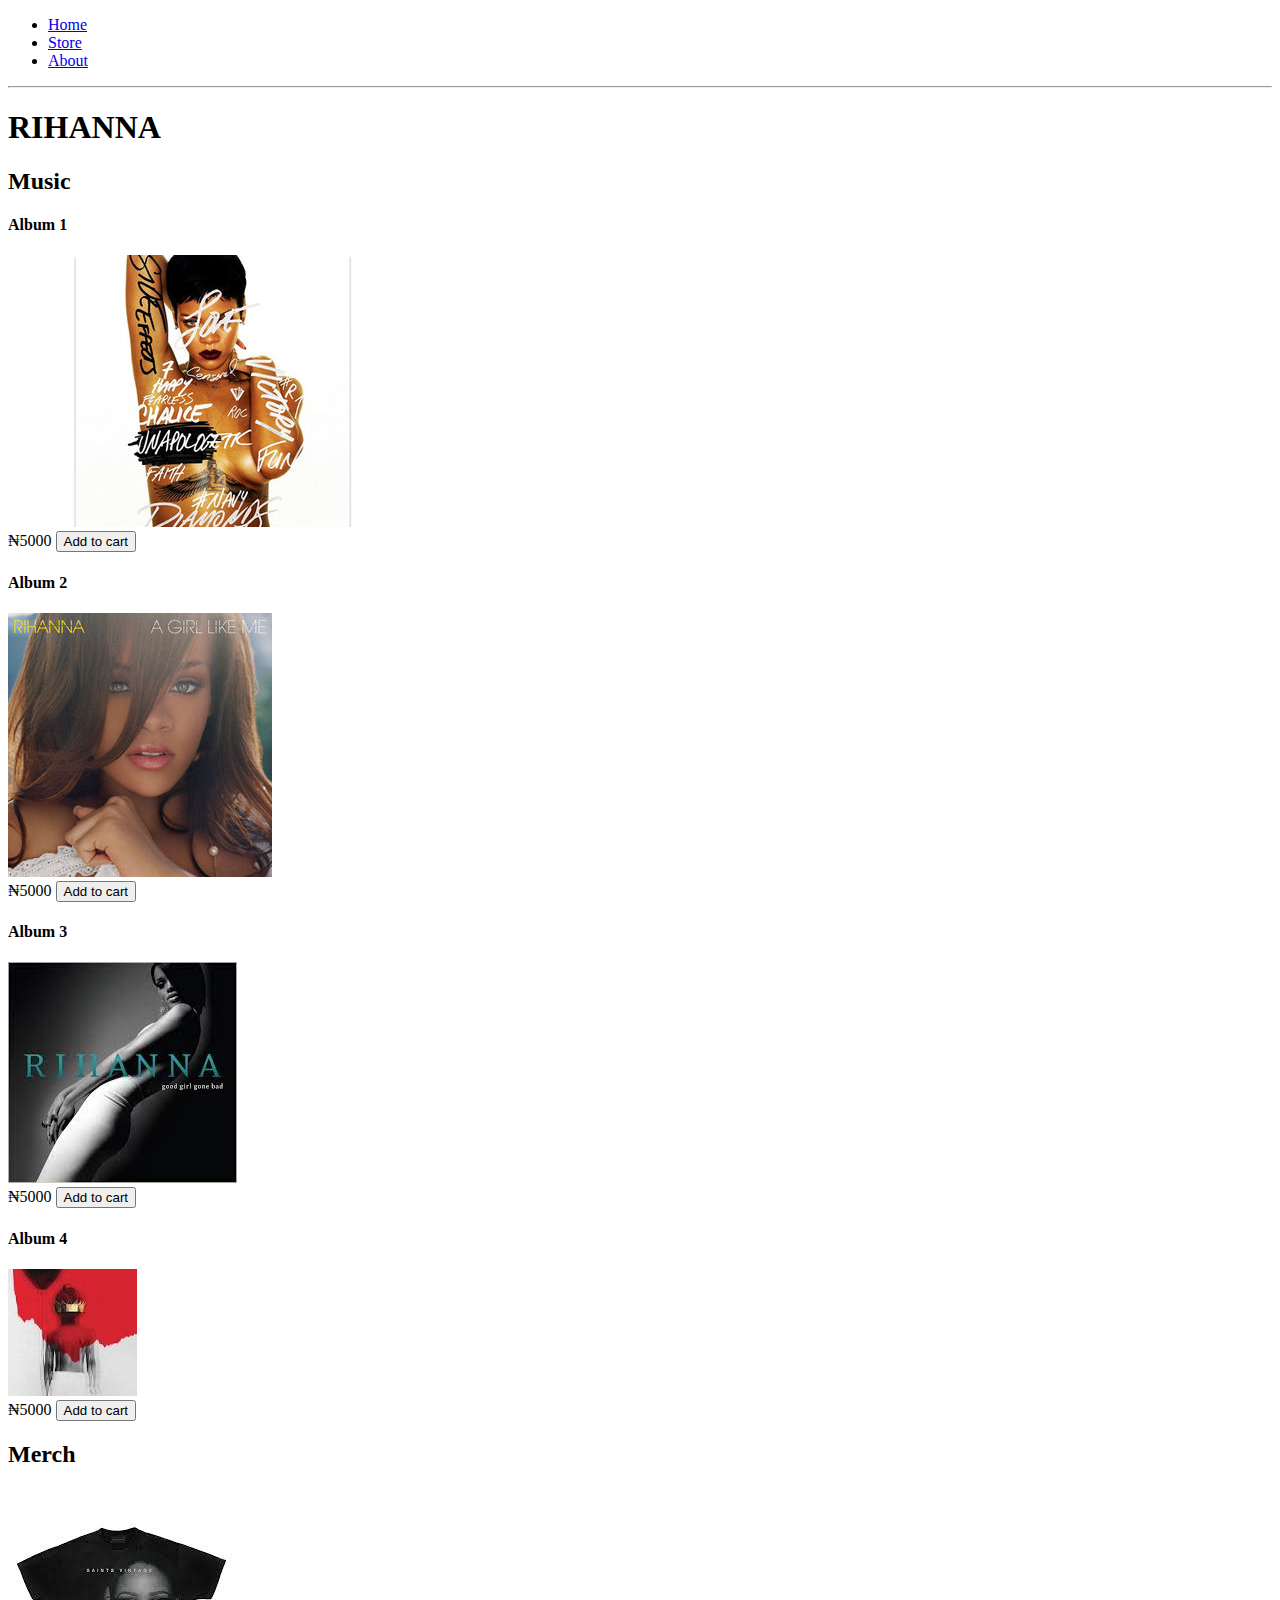
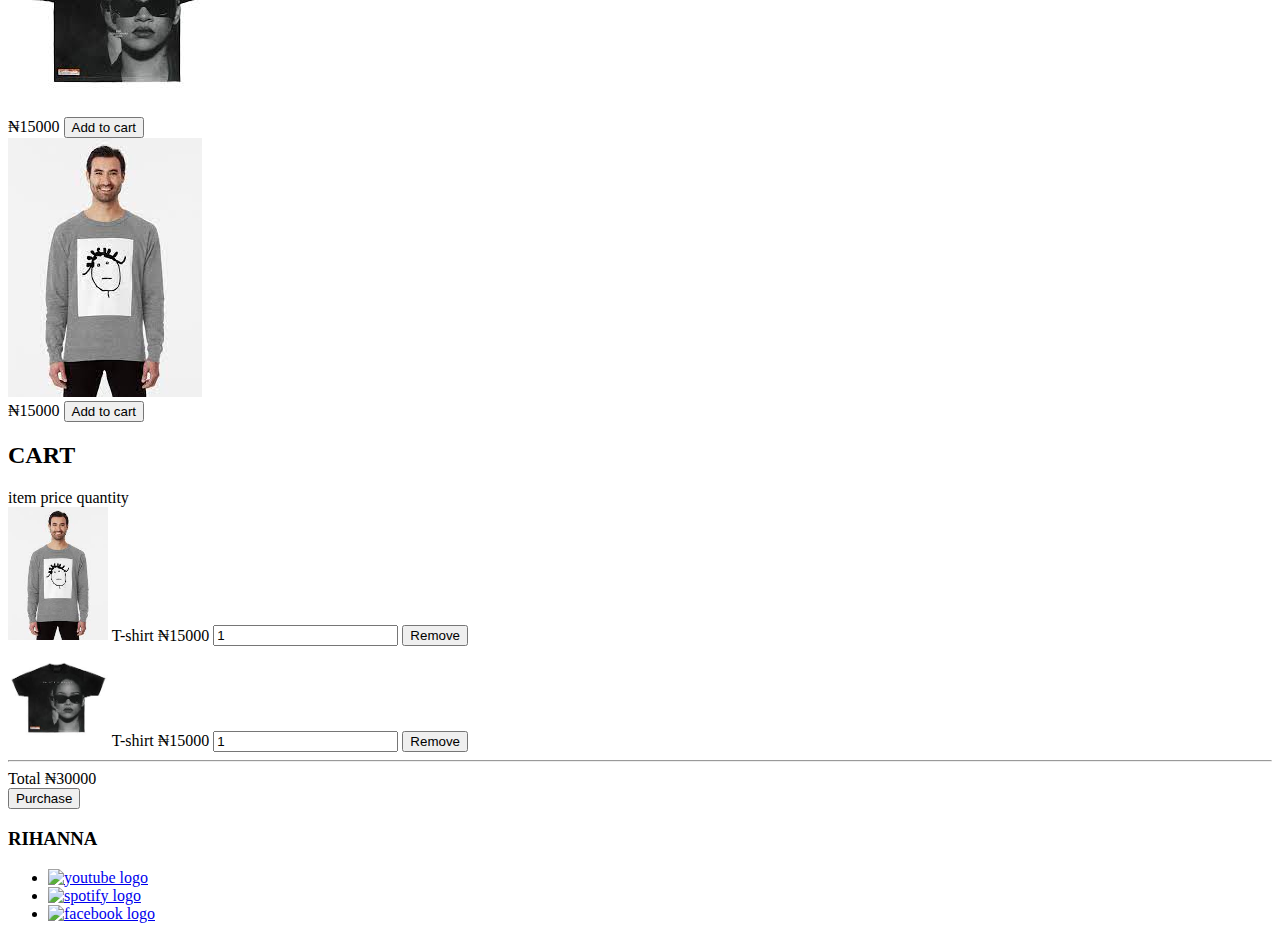
==== store.html @ 9774a027 "initial commit" ====
<!DOCTYPE html>
<html lang="en">
<head>
  <meta charset="UTF-8">
  <meta http-equiv="X-UA-Compatible" content="IE=edge">
  <meta name="viewport" content="width=device-width, initial-scale=1.0">
  <title>The Artist</title>
</head>
<body>
  <header class="container">
    <nav>
      <ul>
        <li><a href="index.html">Home</a></li>
        <li><a href="store.html">Store</a></li>
        <li><a href="About.html">About</a></li>
      </ul>
    </nav>
    <hr>
    <h1>RIHANNA</h1>
  </header>
    <section>
      <h2>Music</h2>
        <div>
          <div>
            <h4>Album 1</h4>
            <img src="/image/2603359-rihanna-side-effects-r7-album-cover-617-409.jpg" alt="">
            <div>
              <span>&#8358;5000</span>
              <button type="button">Add to cart</button>
            </div>
          </div>
        
          <div>
            <h4>Album 2</h4>
            <img src="/image/264x264.jpg" alt="">
            <div>
              <span>&#8358;5000</span>
              <button type="button">Add to cart</button>
            </div>
          </div>

          <div>
            <h4>Album 3</h4>
            <img src="/image/download (1).jpg" alt="">
            <div>
              <span>&#8358;5000</span>
              <button type="button">Add to cart</button>
            </div>
          </div>

          <div>
            <h4>Album 4</h4>
            <img src="/image/download.jpg" alt="">
            <div>
              <span>&#8358;5000</span>
              <button>Add to cart</button>
            </div>
          </div>
    </section> 
    <section>     
      <h2>Merch</h2>
        <div>
          <img src="/image/images (1).jpg" alt="">
          <div>
            <span>&#8358;15000</span>
            <button type="button">Add to cart</button>
          </div>
        </div>
        <div>
          <img src="/image/images.jpg" alt="">
          <div>
            <span>&#8358;15000</span>
            <button type="button">Add to cart</button>
          </div>
        </div>
    </section>
      
      
      
    <section>
          <h2>CART</h2>
          <span>item</span>
          <span>price</span>
          <span>quantity</span>
        
          <div>
            <img src="/image/images.jpg" alt="" width="100">
            <span>T-shirt</span>
            <span>&#8358;15000</span>
            <input type="number" value=1>
            <button type="button">Remove</button>
          </div>
          <div>
            <img src="/image/images (1).jpg" alt="" width="100">
            <span>T-shirt</span>
              <span>&#8358;15000</span>
              <input type="number" value=1>
              <button type="button">Remove</button>
          </div>
          <hr>
          <div>
            <span>Total</span>
            <span>&#8358;30000</span>
          </div>
          <div><button type="button">Purchase</button></div>
      
    </section>
  <footer>
    <h3>RIHANNA</h3>
    <nav>
      <ul>
        <li><a href="https://www.youtube.com/"><img src='/image/youtube-logo-png-3563.png' alt="youtube logo"></a></li>
        <li><a href="https://open.spotify.com/"><img src='/image/spotify-icon-png-15382.png' alt="spotify logo"></a></li>
        <li><a href="https://web.facebook.com/login/?_rdc=1&_rdr"><img src='/image/facebook-logo-png-4.png'alt="facebook logo"></a></li>
      </ul>
    </nav>
    
  </footer>
</body>
</html>
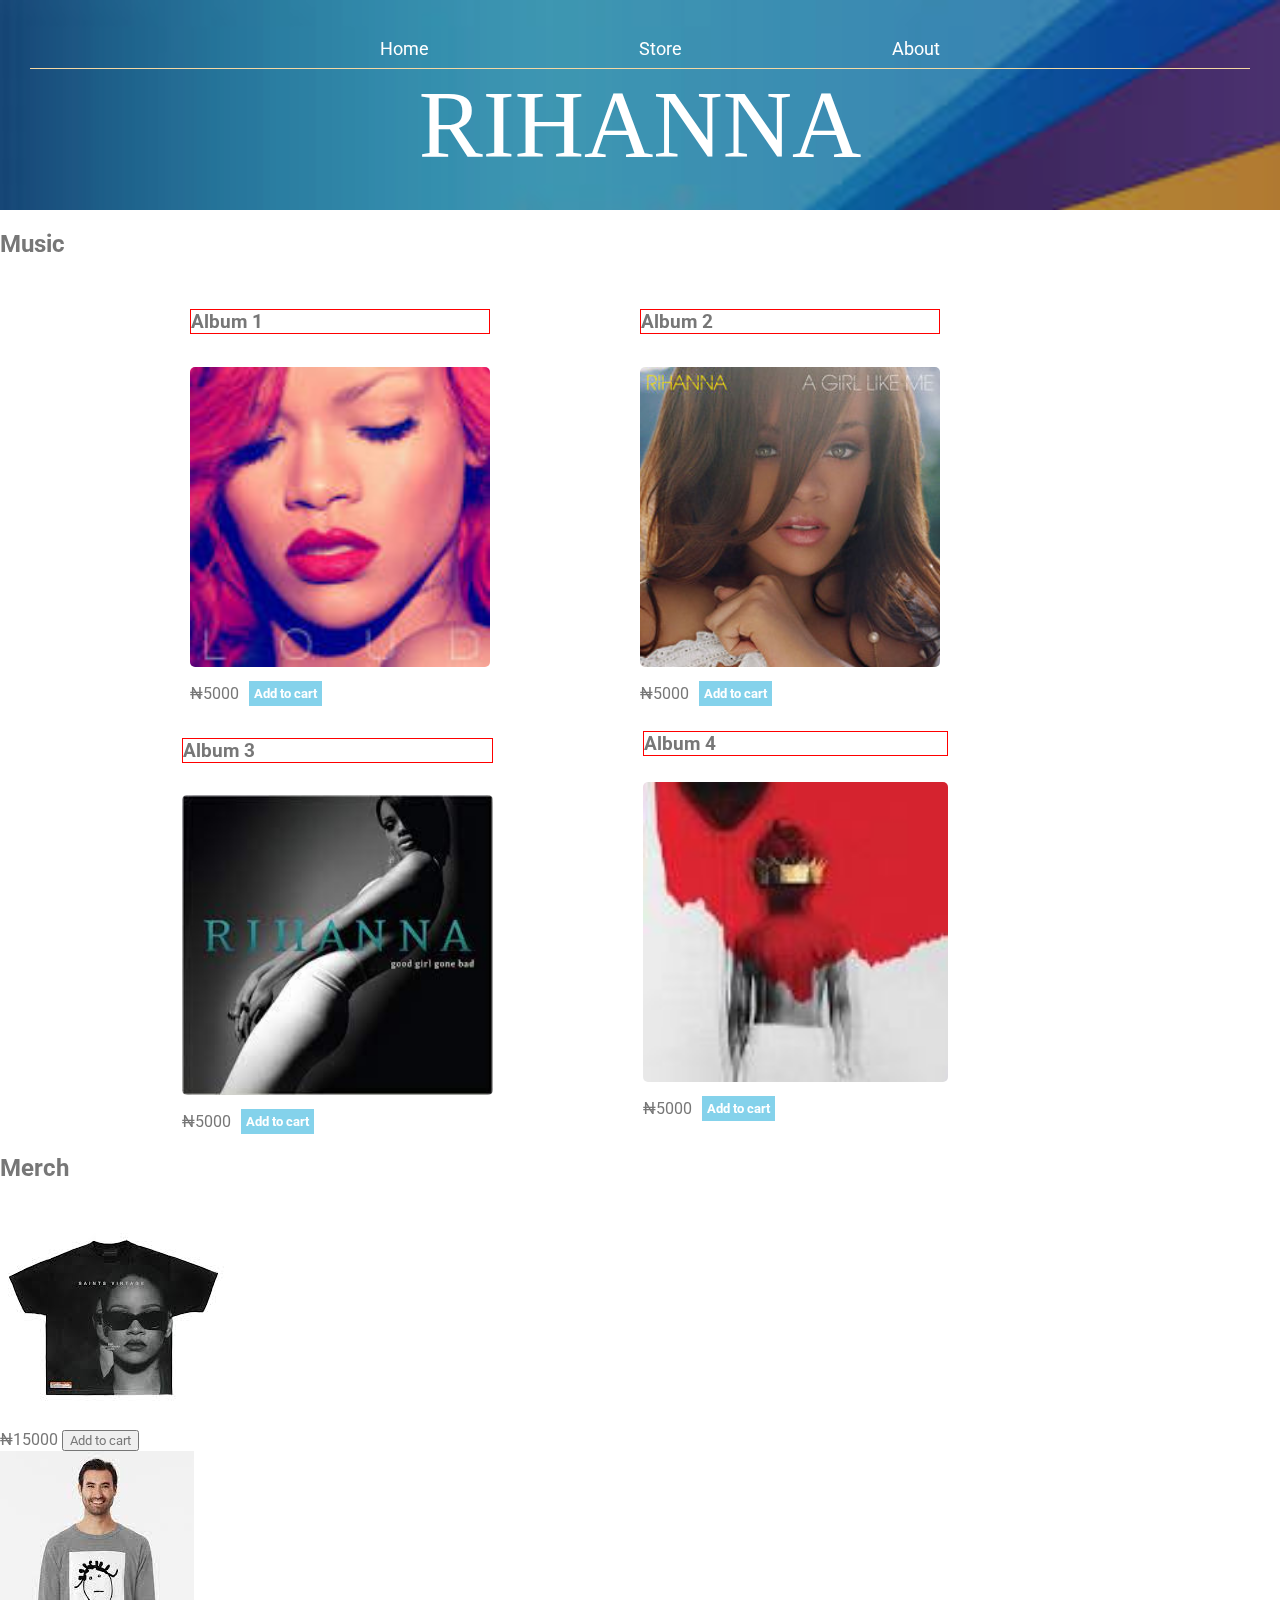
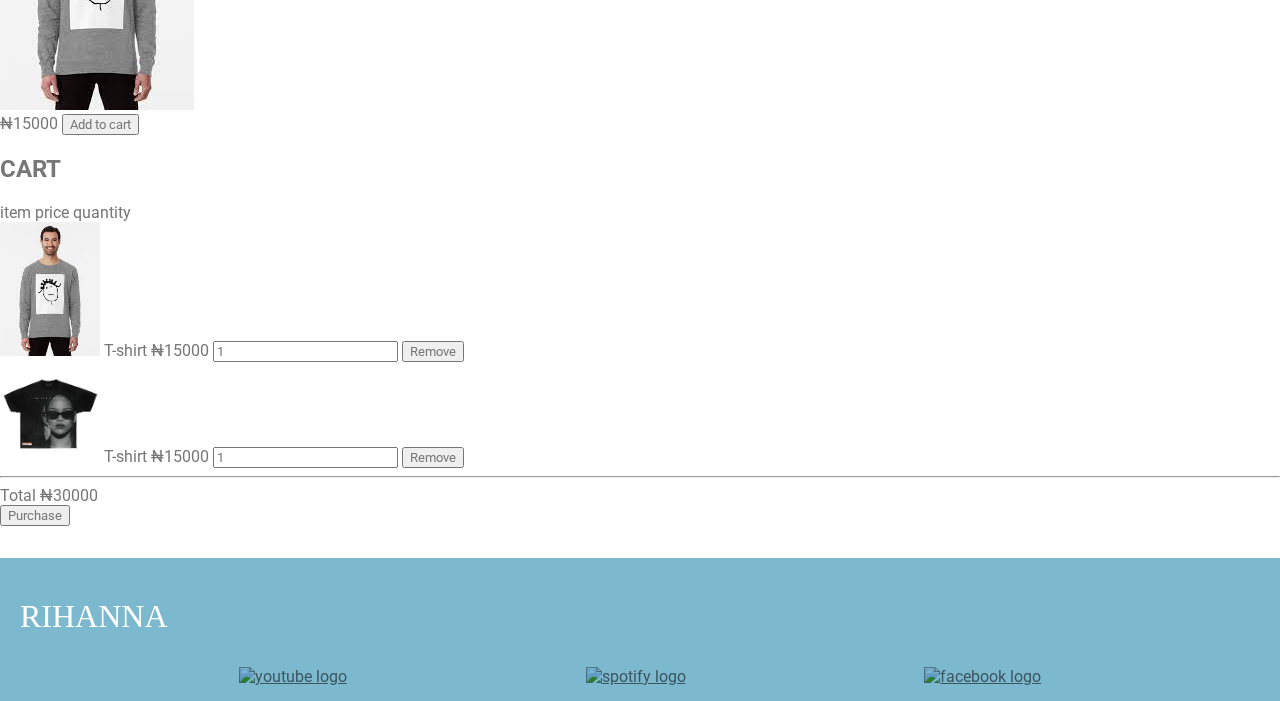
==== commit 3d92c224: "exchanged album cover and styled the album section" ====
--- a/store.html
+++ b/store.html
@@ -5,75 +5,83 @@
   <meta http-equiv="X-UA-Compatible" content="IE=edge">
   <meta name="viewport" content="width=device-width, initial-scale=1.0">
   <title>The Artist</title>
+  <link rel="preconnect" href="https://fonts.googleapis.com">
+  <link rel="preconnect" href="https://fonts.gstatic.com" crossorigin>
+  <link href="https://fonts.googleapis.com/css2?family=Passions+Conflict&family=Roboto&display=swap" rel="stylesheet">
+  <link href="https://fonts.googleapis.com/css2?family=Passions+Conflict&family=Roboto&family=Tinos:ital@1&display=swap" rel="stylesheet">
+  <link rel="stylesheet" href="style.css">
 </head>
 <body>
-  <header class="container">
-    <nav>
+  <header class="main-header">
+    <nav class="nav main-nav">
       <ul>
         <li><a href="index.html">Home</a></li>
         <li><a href="store.html">Store</a></li>
         <li><a href="About.html">About</a></li>
       </ul>
     </nav>
-    <hr>
-    <h1>RIHANNA</h1>
+    <h1 class="artist-header artist-header-large">RIHANNA</h1>
   </header>
     <section>
       <h2>Music</h2>
-        <div>
+    <div class="music-flex">
+            <div class="shop-item">
+              <h5 class="shop-item-title">Album 1</h5>
+              <img class="shop-item-image" src="image/album cover.jpg" alt="Album Cover">
+                <div class="shop-item-details">
+                  <span class="shop-item-price">&#8358;5000</span>
+                  <button class="tour-button shop-item-button"type="button">Add to cart</button>
+                </div>
+            </div>
+          
+            <div class="shop-item">
+              <h5 class="shop-item-title">Album 2</h5>
+              <img class="shop-item-image" src="/image/264x264.jpg" alt="Album Cover">
+              <div class="shop-item-details">
+                <span class="shop-item-price">&#8358;5000</span>
+                <button class="tour-button shop-item-button"type="button">Add to cart</button>
+              </div>
+            </div>
+
+            <div class="shop-item">
+              <h5 class="shop-item-title">Album 3</h5>
+              <img class="shop-item-image" src="/image/download (1).jpg" alt="">
+              <div class="shop-item-details">
+                <span class="shop-item-price">&#8358;5000</span>
+                <button class="tour-button shop-item-button"type="button">Add to cart</button>
+              </div>
+            </div>
+
+            <div class="shop-item">
+              <h4 class="shop-item-title">Album 4</h4>
+              <img class="shop-item-image" src="/image/download.jpg" alt="">
+              <div class="shop-item-details">
+                <span class="shop-item-price">&#8358;5000</span>
+                <button class="tour-button shop-item-button">Add to cart</button>
+              </div>
+            </div>
+          </div>
+      </section> 
+      <section>     
+        <h2>Merch</h2>
           <div>
-            <h4>Album 1</h4>
-            <img src="/image/2603359-rihanna-side-effects-r7-album-cover-617-409.jpg" alt="">
+            <img src="/image/images (1).jpg" alt="">
             <div>
-              <span>&#8358;5000</span>
+              <span>&#8358;15000</span>
               <button type="button">Add to cart</button>
             </div>
           </div>
-        
           <div>
-            <h4>Album 2</h4>
-            <img src="/image/264x264.jpg" alt="">
+            <img src="/image/images.jpg" alt="">
             <div>
-              <span>&#8358;5000</span>
+              <span>&#8358;15000</span>
               <button type="button">Add to cart</button>
             </div>
-          </div>
 
-          <div>
-            <h4>Album 3</h4>
-            <img src="/image/download (1).jpg" alt="">
-            <div>
-              <span>&#8358;5000</span>
-              <button type="button">Add to cart</button>
-            </div>
-          </div>
-
-          <div>
-            <h4>Album 4</h4>
-            <img src="/image/download.jpg" alt="">
-            <div>
-              <span>&#8358;5000</span>
-              <button>Add to cart</button>
-            </div>
-          </div>
-    </section> 
-    <section>     
-      <h2>Merch</h2>
-        <div>
-          <img src="/image/images (1).jpg" alt="">
-          <div>
-            <span>&#8358;15000</span>
-            <button type="button">Add to cart</button>
-          </div>
-        </div>
-        <div>
-          <img src="/image/images.jpg" alt="">
-          <div>
-            <span>&#8358;15000</span>
-            <button type="button">Add to cart</button>
-          </div>
-        </div>
-    </section>
+    </div>
+          
+    
+  </section>
       
       
       
@@ -105,10 +113,10 @@
           <div><button type="button">Purchase</button></div>
       
     </section>
-  <footer>
-    <h3>RIHANNA</h3>
+  <footer class="main-footer">
+    <h3 class="name-footer">RIHANNA</h3>
     <nav>
-      <ul>
+      <ul class="main-footer-container">
         <li><a href="https://www.youtube.com/"><img src='/image/youtube-logo-png-3563.png' alt="youtube logo"></a></li>
         <li><a href="https://open.spotify.com/"><img src='/image/spotify-icon-png-15382.png' alt="spotify logo"></a></li>
         <li><a href="https://web.facebook.com/login/?_rdc=1&_rdr"><img src='/image/facebook-logo-png-4.png'alt="facebook logo"></a></li>
--- a/style.css
+++ b/style.css
@@ -0,0 +1,229 @@
+*{
+  box-sizing: border-box;
+  font-family: Roboto;
+  color:#777;
+  
+}
+html,body{
+  margin: 0;
+  padding: 0;
+}
+
+/* nav styling */
+.nav ul{
+  margin: 0;
+
+}
+.nav li{
+  display: inline;
+ 
+}
+.nav a{
+  padding: .5em;
+  color: white;
+  text-decoration: none;
+  display: inline-block;
+}
+
+.nav a:hover{
+  color: #f4d8a4;
+}
+
+.main-nav{
+  font-size: 1.1em;
+  text-align: center;
+  border-bottom: 1px solid #f4d8a4
+}
+
+.main-nav li{
+  padding: 0 8%;
+}
+.main-header{
+  background-image:url('image/background.jpg');
+  background-size: cover;
+  background-color: rgba(0, 0, 0, 0.3);
+  background-blend-mode: multiply;
+  padding: 30px;
+}
+
+/* header styling */
+.artist-header{
+  text-align:center;
+  margin:0;
+  font-size:3em;
+  font-family: "Tinos";
+  font-weight: normal;
+  color:#fff;
+}
+
+
+.artist-header-large{
+  font-size: 6em;
+}
+
+/* section styling */
+
+.content-section{
+  margin:1%;
+}
+.container{
+  max-width: 900px;
+  margin: 5% auto;
+  padding: 0 10px;
+}
+.section-header{
+  font-weight: normal;
+  font-family:Tinos;
+  color: rgb(87, 84, 84);
+  font-size: 2em;
+  margin-left:15px;
+}
+
+/* image styling */
+.content-image{
+  float:left;
+  height: 450px;
+  width:450px;
+  border-radius: 10px;
+  margin:0 13px 8px;
+}
+
+article p{
+  line-height:1.5 ;
+  font-size:1.2em;
+  text-align: justify;
+}
+/* footer styling */
+.main-footer{
+  background-color: rgb(125, 185, 206);
+}
+.main-footer-container img{
+  mix-blend-mode: multiply;
+  width: 50px;
+  height: 50px;
+  margin: 0 0 15px;
+}
+.main-footer-container{
+display: flex;
+margin: 0;
+padding: 0;
+list-style: none;
+flex-wrap: wrap; 
+justify-content: space-evenly;
+}
+
+.name-footer{
+  color: #fff;
+  font-size: 2em;
+  padding: 40px 0px 0px 20px;
+  font-family:"Tinos";
+  font-weight: normal;
+}
+
+/* Button */
+.btn{
+  text-align: center;
+  vertical-align: middle;
+  padding: 10px 15px;
+  cursor: pointer;
+
+}
+
+.btn-header{
+border-radius: 5px;
+border: #f4d8a4 1px solid;
+background-color: rgba(255, 255, 255, .1);
+transition: 0.2s;
+color:#fff;
+padding:10px 30px;
+font-size: 15px;
+display: block;
+margin: 0 auto;
+}
+.btn-header:hover{
+  background-color: #f4d8a4;
+}
+
+.btn-play{
+  display: block;
+  margin: 10px auto;
+  padding:8px 23px;
+  border-radius: 4px;
+  border: #f4d8a4 1px solid;
+  background-color: rgba(255, 255, 255, .1);
+  color: red;
+  cursor: pointer;
+}
+
+.tours-row{
+  border-bottom: 1px rgb(230, 211, 211) solid;
+  padding: 15px 0;
+
+}
+.tours-row:nth-child(5){
+  border-bottom: none;
+}
+
+/* Tour items */
+
+.tour-item{
+  display: inline-block;
+
+}
+
+.tour-date{
+  color: rgb(56, 50, 50);
+  font-weight: bold;
+ width: 12%;
+}
+
+.tour-city{
+  width: 20%;
+}
+
+.tour-button{
+  padding: 5px;
+  background-color:rgb(132, 210, 235);
+  color:#fff;
+  border: none;
+  font-weight: bold;
+}
+.tour-div{
+  margin: 0 auto;
+}
+
+/* Store styling */
+.shop-item{
+  margin-right: 150px;
+}
+
+.shop-item-title{
+  width: 100%;
+  font-size: 1.2em;
+  border: red solid 1px;
+  vertical-align: bottom;
+  
+
+}
+
+.shop-item-image{
+  height: 300px;
+  border-radius: 5px;
+}
+
+.shop-item-details{
+  display: flex;
+  align-items: center;
+  margin-top: 10px;
+}
+
+.shop-item-price{
+padding-right: 10px;
+}
+
+.music-flex{
+  display: flex;
+  flex-wrap: wrap;
+  justify-content: center;
+}
+
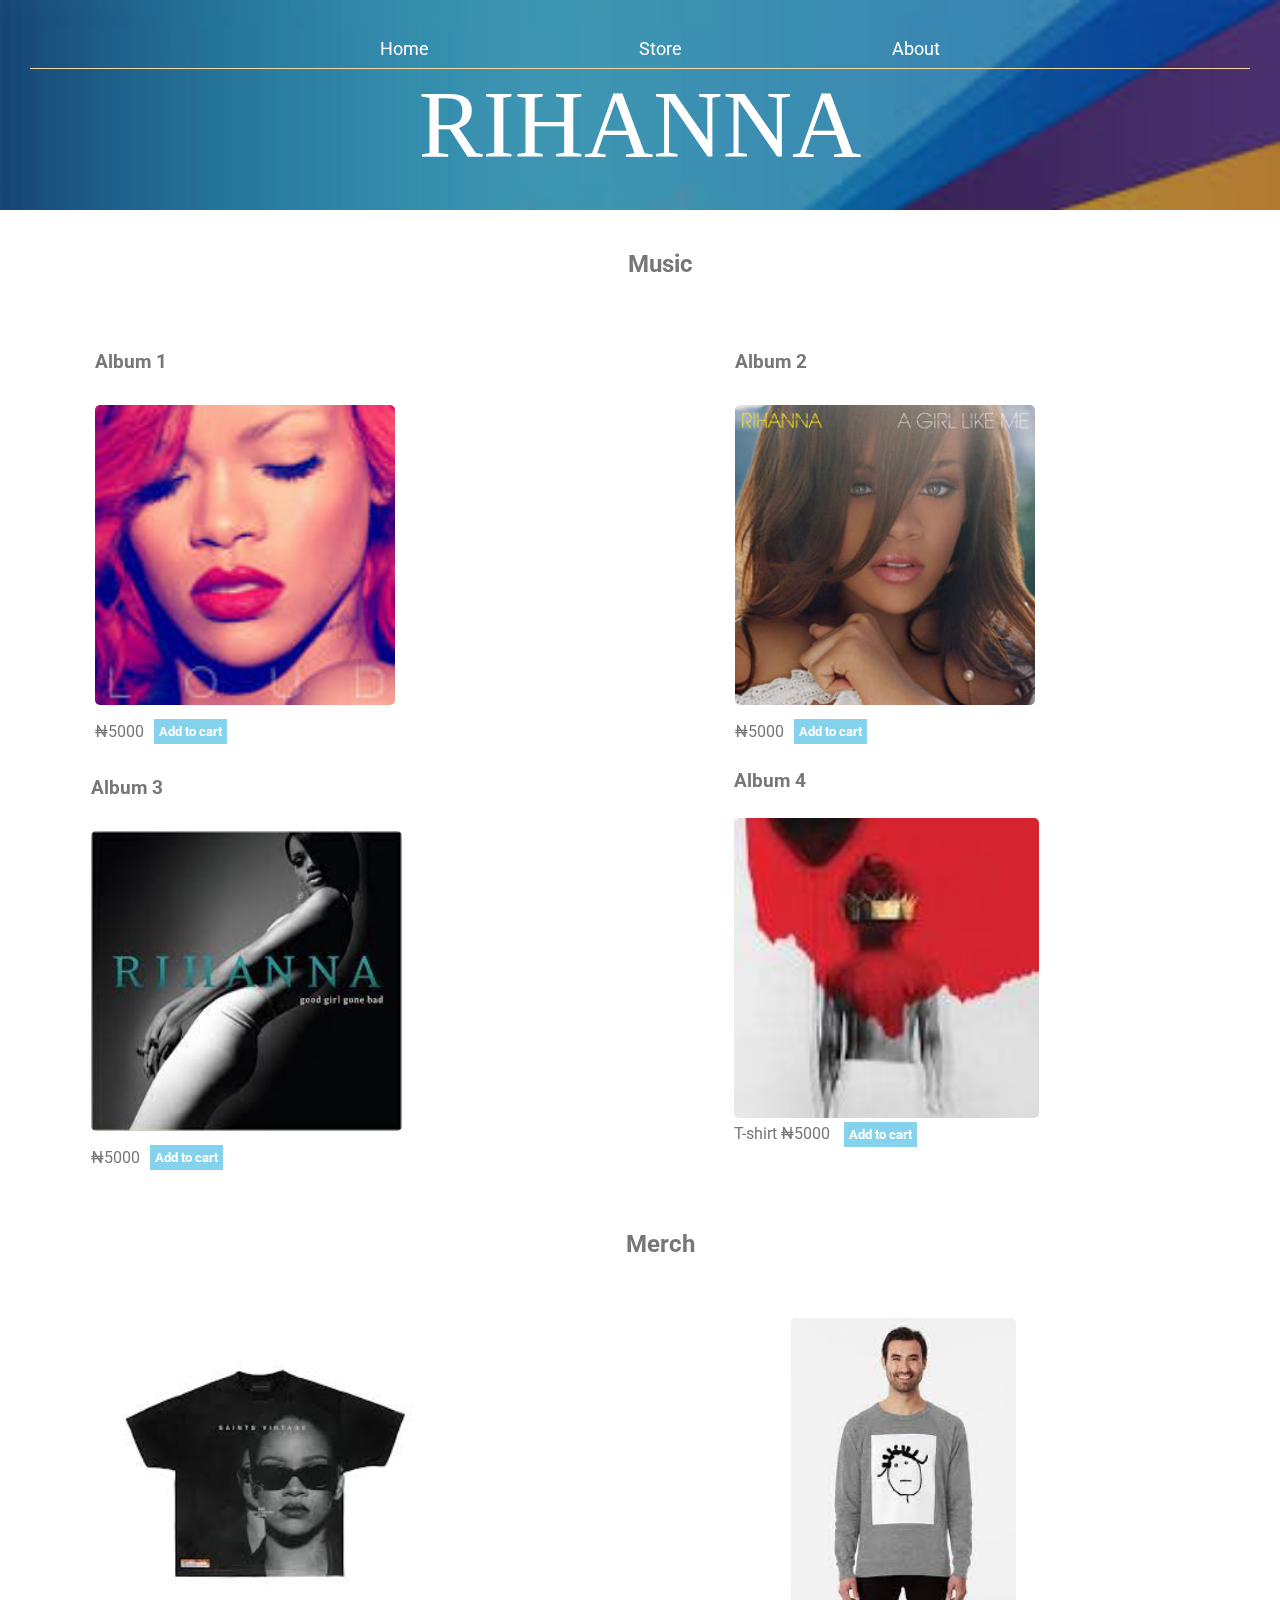
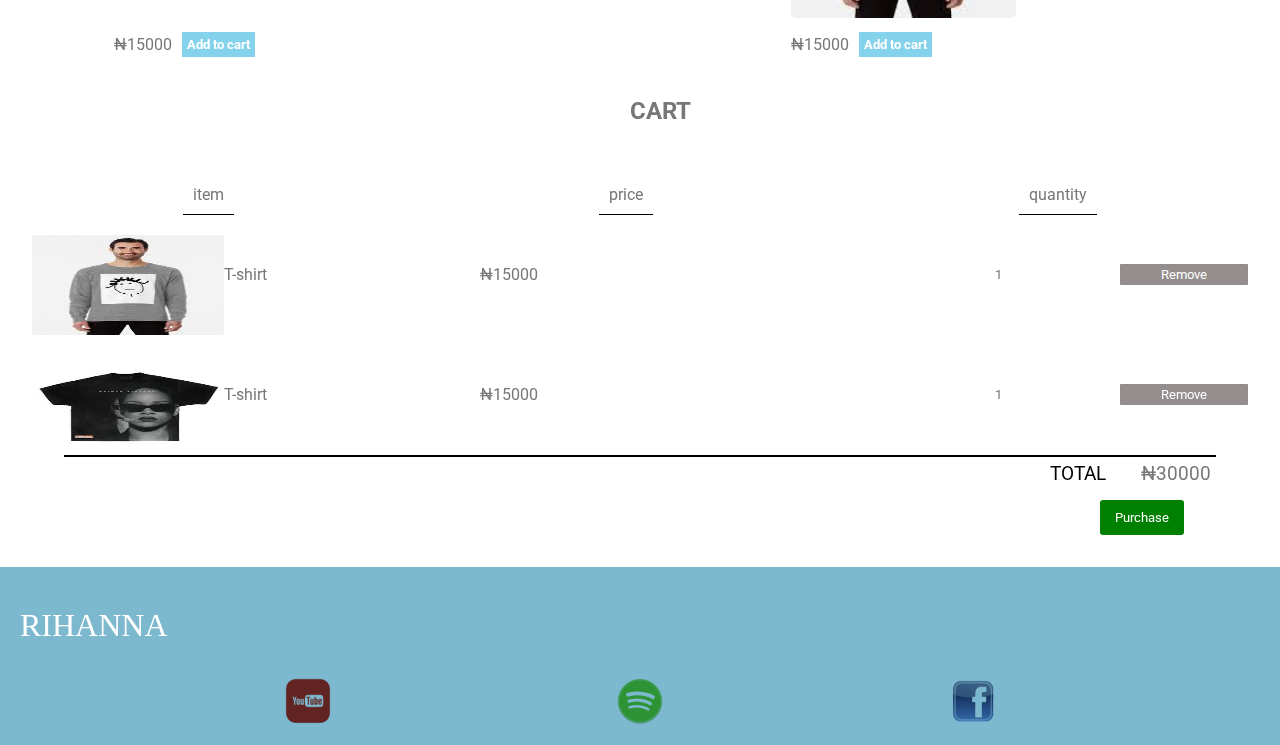
==== commit a319ce75: "completed first outlook" ====
--- a/store.html
+++ b/store.html
@@ -23,8 +23,8 @@
     <h1 class="artist-header artist-header-large">RIHANNA</h1>
   </header>
     <section>
-      <h2>Music</h2>
-    <div class="music-flex">
+      <h2 class="section-category-header">Music</h2>
+      <div class="music-flex">
             <div class="shop-item">
               <h5 class="shop-item-title">Album 1</h5>
               <img class="shop-item-image" src="image/album cover.jpg" alt="Album Cover">
@@ -55,74 +55,83 @@
             <div class="shop-item">
               <h4 class="shop-item-title">Album 4</h4>
               <img class="shop-item-image" src="/image/download.jpg" alt="">
-              <div class="shop-item-details">
+              <div class="cart-item-details">  
+                <span>T-shirt</span>
                 <span class="shop-item-price">&#8358;5000</span>
-                <button class="tour-button shop-item-button">Add to cart</button>
+                <button class="tour-button shop-item-button"type="button">Add to cart</button>
+              </div>
               </div>
             </div>
           </div>
-      </section> 
-      <section>     
-        <h2>Merch</h2>
-          <div>
-            <img src="/image/images (1).jpg" alt="">
-            <div>
-              <span>&#8358;15000</span>
-              <button type="button">Add to cart</button>
+    </section> 
+
+    <section> 
+          <div class="section-category-header">
+            <h2>Merch</h2>
+          </div>
+          
+          <div class="music-flex"> 
+            <div class="shop-item">
+              <img class="shop-item-image"src="/image/images (1).jpg" alt="T-shirt">
+              <div class="shop-item-details">
+                <span class="shop-item-price">&#8358;15000</span>
+                <button class="tour-button shop-item-button"type="button">Add to cart</button>
+              </div>    
             </div>
-          </div>
-          <div>
-            <img src="/image/images.jpg" alt="">
-            <div>
-              <span>&#8358;15000</span>
-              <button type="button">Add to cart</button>
-            </div>
-
-    </div>
-          
-    
-  </section>
+            <div class="shop-item">
+              <img class="shop-item-image"src="/image/images.jpg" alt="T-shirt">
+              <div class="shop-item-details">
+                <span class="shop-item-price">&#8358;15000</span>
+                <button class="tour-button shop-item-button" type="button">Add to cart</button>
+              </div>
+            </div>  
+          </div>      
+    </section>
       
       
       
     <section>
-          <h2>CART</h2>
-          <span>item</span>
-          <span>price</span>
-          <span>quantity</span>
-        
-          <div>
-            <img src="/image/images.jpg" alt="" width="100">
-            <span>T-shirt</span>
-            <span>&#8358;15000</span>
-            <input type="number" value=1>
-            <button type="button">Remove</button>
+          <h2 class="section-category-header">CART</h2>
+          <div class="cart-column-headers">
+            <span class="cart-column">item</span>
+            <span class="cart-column">price</span>
+            <span class="cart-column">quantity</span>
           </div>
-          <div>
-            <img src="/image/images (1).jpg" alt="" width="100">
-            <span>T-shirt</span>
-              <span>&#8358;15000</span>
-              <input type="number" value=1>
-              <button type="button">Remove</button>
+          <!-- <div class="cart-flex"> -->
+              <div class="cart-item">
+                <img  class="cart-item-image"src="/image/images.jpg" alt="">
+                <!-- <div class="cart-item-details">   -->
+                  <span class="cart-item-item">T-shirt</span>
+                  <span class="cart-item-price">&#8358;15000</span>
+                  <input class="cart-item-number"type="number" value=1>
+                  <button class="cart-item-button"type="button">Remove</button>
+                <!-- </div> -->
+              </div>
+          <!-- </div>     -->
+              <div class="cart-item">
+                <img  class="cart-item-image"src="/image/images (1).jpg" alt="">
+                <span class="cart-item-item">T-shirt</span>
+                <span class="cart-item-price">&#8358;15000</span>
+                <input class="cart-item-number"type="number" value=1>
+                <button class="cart-item-button"type="button">Remove</button>  
+         
+          <div class="cart-total">
+            <span class="cart-total-total">TOTAL</span>
+            <span class="cart-total-price">&#8358;30000</span>
           </div>
-          <hr>
-          <div>
-            <span>Total</span>
-            <span>&#8358;30000</span>
+          <div class="cart-purchase">
+            <button class="btn cart-button"type="button">Purchase</button>
           </div>
-          <div><button type="button">Purchase</button></div>
-      
     </section>
-  <footer class="main-footer">
-    <h3 class="name-footer">RIHANNA</h3>
-    <nav>
-      <ul class="main-footer-container">
-        <li><a href="https://www.youtube.com/"><img src='/image/youtube-logo-png-3563.png' alt="youtube logo"></a></li>
-        <li><a href="https://open.spotify.com/"><img src='/image/spotify-icon-png-15382.png' alt="spotify logo"></a></li>
-        <li><a href="https://web.facebook.com/login/?_rdc=1&_rdr"><img src='/image/facebook-logo-png-4.png'alt="facebook logo"></a></li>
-      </ul>
-    </nav>
-    
-  </footer>
+    <footer class="main-footer"> 
+      <h3 class="name-footer">RIHANNA</h3>
+      <nav>
+        <ul class="main-footer-container">
+          <li><a href="https://www.youtube.com/results?search_query=rihanna" target="_blank"><img src='image/youtube.png' alt="youtube logo"></a></li>
+          <li><a href="https://open.spotify.com/search/rihanna" target="_blank"><img src='image/spotify.png' alt="spotify logo"></a></li>
+          <li><a href="https://web.facebook.com/rihanna/?_rdc=1&_rdr" target="_blank"><img src="image/facebook.png"alt="facebook logo"></a></li>
+        </ul>
+      </nav>
+    </footer>
 </body>
 </html>--- a/style.css
+++ b/style.css
@@ -187,6 +187,7 @@
   color:#fff;
   border: none;
   font-weight: bold;
+  cursor: pointer;
 }
 .tour-div{
   margin: 0 auto;
@@ -200,7 +201,6 @@
 .shop-item-title{
   width: 100%;
   font-size: 1.2em;
-  border: red solid 1px;
   vertical-align: bottom;
   
 
@@ -209,6 +209,7 @@
 .shop-item-image{
   height: 300px;
   border-radius: 5px;
+  
 }
 
 .shop-item-details{
@@ -224,6 +225,101 @@
 .music-flex{
   display: flex;
   flex-wrap: wrap;
+  justify-content: space-around;
+}
+
+/* Section category styling */
+.section-category-header{
+  width: 100%;
+  text-align: center;
+  margin: 20px;
+  padding: 20px;
+}
+
+/* Cart Styling */
+.cart-column-headers{
+  display: flex;
+  justify-content: space-around;
+}
+.cart-column{
+  border-bottom: 1px solid black;
+  margin:0 auto;
+  padding: 10px;
+  margin-top: 10px;
+}
+/* .cart-flex{
+  display: flex;
+} */
+
+.cart-item{
+  /* display: block; */
+  display: flex;
+  align-items: center;
   justify-content: center;
-}
-
+  flex-flow: row wrap;
+}
+
+
+.cart-item-image{
+  height: 100px;
+  margin-top: 20px;
+  border-radius: 3px;
+  width: 15%;
+}
+
+.cart-item-price{
+
+width: 40%;
+}
+
+.cart-item-item{
+  width: 20%;
+}
+.cart-item-number{
+  width: 10%;
+  padding: 3px;
+  border-radius: 1px;
+  border:none;
+}
+.cart-item-button{
+  width: 10%;
+  background-color: rgb(148, 142, 142);
+  color: #fff;
+  border: none;
+  padding: 3px;
+  border-radius: 1px;
+}
+
+/* TOTAL PURCHASE */
+.cart-total{
+  display: flex;
+  border-top: 2px solid black;
+  width: 90%;
+  justify-content: flex-end;
+  
+ 
+}
+.cart-total-price{
+ font-size: larger;
+ padding: 5px;
+ }
+.cart-total-total{
+ padding:5px 30px;
+ font-size: larger;
+ color: black;
+}
+.cart-purchase{
+  display: flex;
+  justify-content: flex-end;
+  width: 85%;
+  
+}
+
+.cart-button{
+background-color: green;
+border: none;
+color: #fff;
+cursor: pointer;
+border-radius: 3px;
+margin-top: 10px;
+}
